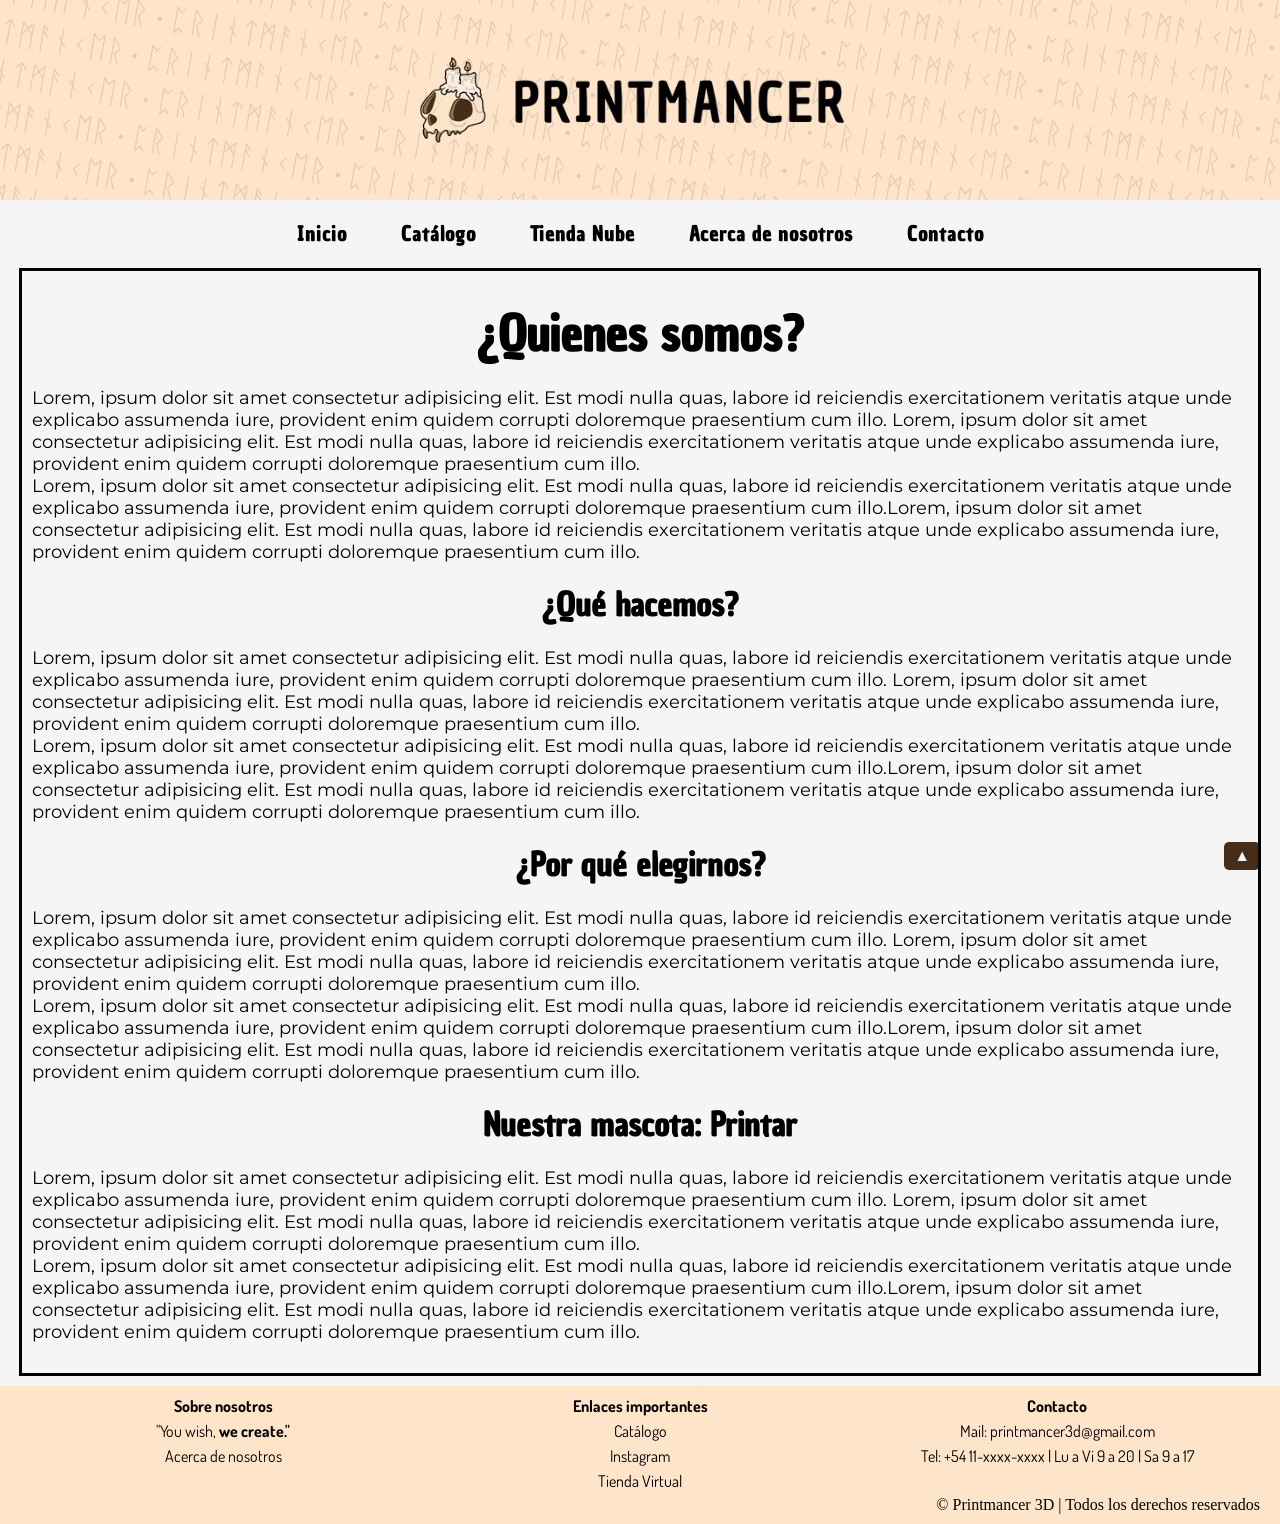
==== acerca.html @ fad7b3ad "Initial commit" ====
<!DOCTYPE html>
<html lang="en">

<head>
    <meta charset="UTF-8">
    <meta name="viewport" content="width=device-width, initial-scale=1.0">
    <title>Printmancer - Inicio</title>
    <!-- Carga de estilos -->
    <link rel="stylesheet" href="css/style.css">
    <link rel="stylesheet" href="css/headerfooter.css">
    <!-- Carga de scripts -->
    <script src="scripts/script.js"></script>
    <script src="scripts/headerfooter.js"></script>
    <link rel="stylesheet" href="https://fonts.googleapis.com/css?family=Dosis|Montserrat|Chau+Philomene+One">

</head>

<body>
    <a id="top"></a>
    <a href="#top" class="btt">▲</a>
    <header id="header"></header>
    <main>
        <h1>¿Quienes somos?</h1>
        <p>
            Lorem, ipsum dolor sit amet consectetur adipisicing elit. Est modi nulla quas, labore id reiciendis exercitationem veritatis atque unde explicabo assumenda iure, provident enim quidem corrupti doloremque praesentium cum illo. Lorem, ipsum dolor sit amet consectetur adipisicing elit. Est modi nulla quas, labore id reiciendis exercitationem veritatis atque unde explicabo assumenda iure, provident enim quidem corrupti doloremque praesentium cum illo.<br>
            Lorem, ipsum dolor sit amet consectetur adipisicing elit. Est modi nulla quas, labore id reiciendis exercitationem veritatis atque unde explicabo assumenda iure, provident enim quidem corrupti doloremque praesentium cum illo.Lorem, ipsum dolor sit amet consectetur adipisicing elit. Est modi nulla quas, labore id reiciendis exercitationem veritatis atque unde explicabo assumenda iure, provident enim quidem corrupti doloremque praesentium cum illo.
        </p>

        <h2>¿Qué hacemos?</h2>
        <p>
            Lorem, ipsum dolor sit amet consectetur adipisicing elit. Est modi nulla quas, labore id reiciendis exercitationem veritatis atque unde explicabo assumenda iure, provident enim quidem corrupti doloremque praesentium cum illo. Lorem, ipsum dolor sit amet consectetur adipisicing elit. Est modi nulla quas, labore id reiciendis exercitationem veritatis atque unde explicabo assumenda iure, provident enim quidem corrupti doloremque praesentium cum illo.<br>
            Lorem, ipsum dolor sit amet consectetur adipisicing elit. Est modi nulla quas, labore id reiciendis exercitationem veritatis atque unde explicabo assumenda iure, provident enim quidem corrupti doloremque praesentium cum illo.Lorem, ipsum dolor sit amet consectetur adipisicing elit. Est modi nulla quas, labore id reiciendis exercitationem veritatis atque unde explicabo assumenda iure, provident enim quidem corrupti doloremque praesentium cum illo.
        </p>

        <h2>¿Por qué elegirnos?</h2>
        <p>
            Lorem, ipsum dolor sit amet consectetur adipisicing elit. Est modi nulla quas, labore id reiciendis exercitationem veritatis atque unde explicabo assumenda iure, provident enim quidem corrupti doloremque praesentium cum illo. Lorem, ipsum dolor sit amet consectetur adipisicing elit. Est modi nulla quas, labore id reiciendis exercitationem veritatis atque unde explicabo assumenda iure, provident enim quidem corrupti doloremque praesentium cum illo.<br>
            Lorem, ipsum dolor sit amet consectetur adipisicing elit. Est modi nulla quas, labore id reiciendis exercitationem veritatis atque unde explicabo assumenda iure, provident enim quidem corrupti doloremque praesentium cum illo.Lorem, ipsum dolor sit amet consectetur adipisicing elit. Est modi nulla quas, labore id reiciendis exercitationem veritatis atque unde explicabo assumenda iure, provident enim quidem corrupti doloremque praesentium cum illo.
        </p>
        <h2>Nuestra mascota: Printar</h2>
        <p>
            Lorem, ipsum dolor sit amet consectetur adipisicing elit. Est modi nulla quas, labore id reiciendis exercitationem veritatis atque unde explicabo assumenda iure, provident enim quidem corrupti doloremque praesentium cum illo. Lorem, ipsum dolor sit amet consectetur adipisicing elit. Est modi nulla quas, labore id reiciendis exercitationem veritatis atque unde explicabo assumenda iure, provident enim quidem corrupti doloremque praesentium cum illo.<br>
            Lorem, ipsum dolor sit amet consectetur adipisicing elit. Est modi nulla quas, labore id reiciendis exercitationem veritatis atque unde explicabo assumenda iure, provident enim quidem corrupti doloremque praesentium cum illo.Lorem, ipsum dolor sit amet consectetur adipisicing elit. Est modi nulla quas, labore id reiciendis exercitationem veritatis atque unde explicabo assumenda iure, provident enim quidem corrupti doloremque praesentium cum illo.
        </p>
    </main>

    <footer id="footer"></footer>
</body>

</html>
---- css/style.css ----
��/ *   I n i t i a l   * /  
 *   {  
         m a r g i n :   0 % ;  
         p a d d i n g :   0 % ;  
 }  
  
 b o d y   {  
         b a c k g r o u n d - c o l o r :   # f 5 f 5 f 5 ;  
 }  
  
 b o d y   : : - w e b k i t - s c r o l l b a r   {   w i d t h : 5 p x ;   }  
 b o d y   : : - w e b k i t - s c r o l l b a r - t r a c k   {   b a c k g r o u n d : t r a n s p a r e n t ;   }  
 b o d y   : : - w e b k i t - s c r o l l b a r - t h u m b   {   b a c k g r o u n d : # 4 6 2 d 1 8 ;   }  
  
 / *   M A I N   C S S   * /  
 m a i n {  
         p o s i t i o n :   r e l a t i v e ;  
         m i n - h e i g h t :   1 0 0 v h ;  
         w i d t h :   9 5 % ;  
         m a r g i n :   0   a u t o ;  
         b o r d e r :   # 0 0 0 0 0 0   s o l i d   3 p x ;  
         f o n t - f a m i l y :   ' M o n t s e r r a t ' ,   s a n s - s e r i f ;  
         f o n t - s i z e :   1 8 p x ;  
         p a d d i n g :   1 0 p x ;  
  
 }  
  
 / *   C l a s e   B T T   ( B a c k   t o   T o p )   * /  
 . b t t   {  
         p o s i t i o n :   f i x e d ;  
         b o t t o m :   3 0 p x ;  
         r i g h t :   2 0 p x ;  
         b a c k g r o u n d - c o l o r :   # 4 6 2 d 1 8 ;  
         c o l o r :   # f 5 f 5 f 5 ;  
         p a d d i n g :   5 p x   1 0 p x ;  
         t e x t - d e c o r a t i o n :   n o n e ;  
         b o r d e r - r a d i u s :   5 p x ;  
 }  
  
 m a i n   h 1   {  
         f o n t - f a m i l y :   ' C h a u   P h i l o m e n e   O n e ' ,   s a n s - s e r i f ;  
         f o n t - s i z e :   4 8 p x ;  
         m a r g i n :   2 0 p x   a u t o ;  
         t e x t - a l i g n :   c e n t e r ;  
 }  
  
 m a i n   h 2   {  
         f o n t - f a m i l y :   ' C h a u   P h i l o m e n e   O n e ' ,   s a n s - s e r i f ;  
         f o n t - s i z e :   3 2 p x ;  
         m a r g i n :   2 0 p x   a u t o ;  
         t e x t - a l i g n :   c e n t e r ;  
 }  
  
 m a i n   p   {  
         m a r g i n :   2 0 p x   0 ;  
 }  
  
 / *   C O N T A C T O   * /  
 . c o n t a c t o T e x t o   {  
         d i s p l a y :   i n l i n e - b l o c k ;  
         w i d t h :   8 5 % ;  
         m a r g i n :   2 0 p x   a u t o ;  
         l i n e - h e i g h t :   2 8 p x ;  
 }  
  
 / *   F O R M   C O N T A C T O   * /  
 f o r m   {  
         d i s p l a y :   b l o c k ;  
         w i d t h :   5 0 % ;  
         m a r g i n :   2 0 p x   a u t o ;  
 }  
  
 f o r m   l a b e l   {  
         d i s p l a y :   b l o c k ;  
         m a r g i n :   1 0 p x   a u t o ;  
         a l i g n - i t e m s :   c e n t e r ;  
         t e x t - a l i g n :   c e n t e r ;  
 }  
  
 f o r m   i n p u t   {  
         d i s p l a y :   b l o c k ;  
         w i d t h :   1 0 0 % ;  
         p a d d i n g :   1 0 p x ;  
         m a r g i n :   1 0 p x   a u t o ;  
         b o r d e r :   # a a a   s o l i d   1 p x ;  
         b o r d e r - r a d i u s :   5 p x ;  
 }  
  
 f o r m   t e x t a r e a   {  
         d i s p l a y :   i n l i n e - b l o c k ;  
         w i d t h :   1 0 0 % ;  
         m i n - h e i g h t :   2 0 0 p x ;  
         p a d d i n g :   1 0 p x ;  
         m a r g i n :   1 0 p x   a u t o ;  
         b o r d e r :   # a a a   s o l i d   1 p x ;  
         b o r d e r - r a d i u s :   5 p x ;  
         f o n t - f a m i l y :   ' M o n t s e r r a t ' ,   s a n s - s e r i f ;  
         f o n t - s i z e :   1 6 p x ;  
         l i n e - h e i g h t :   1 6 p x ;  
         r e s i z e :   n o n e ;  
 }  
  
 f o r m   b u t t o n   {  
         d i s p l a y :   b l o c k ;  
         w i d t h :   1 0 0 % ;  
         p a d d i n g :   1 0 p x ;  
         m a r g i n :   2 0 p x   a u t o ;  
         b o r d e r :   n o n e ;  
         b o r d e r - r a d i u s :   5 p x ;  
         b a c k g r o u n d - c o l o r :   # 3 3 3 ;  
         c o l o r :   # f f f ;  
         f o n t - s i z e :   1 8 p x ;  
         c u r s o r :   p o i n t e r ;  
 }  
 / *   F I N   F O R M   C O N T A C T O   * /  
 / *   F I N   C O N T A C T O   * /  
  
 / *   A C E R C A   D E   * /  
  
 / *   F I N   A C E R C A   D E   * /  
  
 / *   C A T A L O G O   * /  
 . c a t a l o g o C o n t a i n e r   {  
         w i d t h :   1 0 0 % ;  
         m a r g i n :   2 0 p x   a u t o ;  
         d i s p l a y :   f l e x ;  
         f l e x - w r a p :   w r a p ;  
         j u s t i f y - c o n t e n t :   c e n t e r ;  
 }  
  
 . c a t a l o g o I t e m   {  
         w i d t h :   2 5 0 p x ;  
         m i n - h e i g h t :   2 0 0 p x ;  
         m a x - h e i g h t :   4 0 0 p x ;  
         o v e r f l o w :   a u t o ;  
         a l i g n - s e l f :   c e n t e r ;  
         m a r g i n :   3 0 p x ;  
         p a d d i n g :   2 0 p x ;  
         d i s p l a y :   i n l i n e - b l o c k ;  
         v e r t i c a l - a l i g n :   t o p ;  
         b o r d e r :   # 0 0 0 0 0 0   s o l i d   1 p x ;  
         f o n t - s i z e :   1 5 p x ;  
 } 
---- css/headerfooter.css ----
��*   {    
         m a r g i n :   0 ;  
         p a d d i n g :   0 ;  
 }  
 / *   H E A D E R   * /  
 . h e a d e r - c o n t a i n e r   {  
         w i d t h :   1 0 0 % ;  
         b a c k g r o u n d - c o l o r :   # f e e 5 c 9   ;  
         p a d d i n g :   0 p x ;  
         p o s i t i o n :   r e l a t i v e ;  
         h e i g h t :   2 0 0 p x ;  
         o v e r f l o w :   h i d d e n ;  
 }  
  
 . r u n a s   {  
         w i d t h :   1 5 0 % ;  
         p o s i t i o n :   a b s o l u t e ;  
         l e f t :   - 2 5 % ;  
         t o p :   - 1 2 0 p x ;  
         f o n t - f a m i l y :   ' C h a u   P h i l o m e n e   O n e ' ,   s a n s - s e r i f ;  
         f o n t - s i z e :   3 0 p x ;  
         o p a c i t y :   0 . 1 ;  
         t r a n s f o r m :   r o t a t e ( 1 0 d e g ) ;  
         o v e r f l o w :   h i d d e n ;  
         w h i t e - s p a c e :   n o w r a p ;  
         t e x t - a l i g n :   c e n t e r ;  
         z - i n d e x :   0 ;  
         u s e r - s e l e c t :   n o n e ;  
 }  
  
 . h e a d e r - c o n t a i n e r   a   i m g   {  
         d i s p l a y :   b l o c k ;  
         p o s i t i o n :   r e l a t i v e ;  
         m a r g i n :   0   a u t o ;  
         z - i n d e x :   1 ;  
 }  
 / *   n a v b a r   * /  
 n a v   {    
         w i d t h :   1 0 0 % ;  
         m a r g i n :   1 0 p x   a u t o ;  
         p a d d i n g :   1 0 p x   0 ;  
         t e x t - a l i g n :   c e n t e r ;  
 }  
 n a v   u l   l i   {  
         l i s t - s t y l e :   n o n e ;  
         d i s p l a y :   i n l i n e - b l o c k ;  
         m a r g i n :   0 p x   2 5 p x ;  
         f o n t - f a m i l y :   ' C h a u   P h i l o m e n e   O n e ' ,   s a n s - s e r i f ;  
         l e t t e r - s p a c i n g :   1 p x ;  
         f o n t - s i z e :   2 0 p x ;  
 }  
  
 n a v   u l   l i   a {  
         t e x t - d e c o r a t i o n :   n o n e ;  
         c o l o r :   b l a c k ;  
         f o n t - w e i g h t :   b o l d ;  
         t r a n s i t i o n - d u r a t i o n :   0 . 5 s ;  
 }  
  
 n a v   u l   l i   a : h o v e r {  
         c o l o r :   # 4 6 2 d 1 8 ;  
         t e x t - s h a d o w :   # f e e 5 c 9   0 p x   0 p x   1 0 p x ;  
 }  
 / *   F I N   H E A D E R   * /  
 / *   F O O T E R   * /  
 . f o o t e r - c o n t a i n e r   {  
         w i d t h :   1 0 0 % ;  
         m a r g i n - t o p :   1 0 p x ;  
         p a d d i n g - t o p :   1 0 p x ;  
         b a c k g r o u n d - c o l o r :   # f e e 5 c 9   ;  
         f o n t - f a m i l y :   ' D o s i s ' ,   s a n s - s e r i f ;  
         f o n t - s i z e :   1 6 p x ;  
 }  
 . f o o t e r - c o l   {  
         m a r g i n :   0   a u t o ;  
         w i d t h :   3 0 % ;  
         p a d d i n g :   0   1 5 p x ;  
         d i s p l a y :   i n l i n e - b l o c k ;  
         v e r t i c a l - a l i g n :   t o p ;  
 }  
 . f o o t e r - c o l   l i ,   . f o o t e r - c o l   p   {  
         l i s t - s t y l e :   n o n e ;  
         m a r g i n :   5 p x   0 ;  
 }  
 . f o o t e r - c o l   l i   a   {  
         t e x t - d e c o r a t i o n :   n o n e ;  
         c o l o r :   b l a c k ;  
 }  
 . f o o t e r - b o t t o m   {    
         t e x t - a l i g n :   r i g h t ;  
         p a d d i n g :   1 0 p x   2 0 p x ;  
         p a d d i n g - t o p :   0 p x ;  
         b a c k g r o u n d - c o l o r :   # f e e 5 c 9 ;  
 }  
 / *   F I N   F O O T E R   * / 
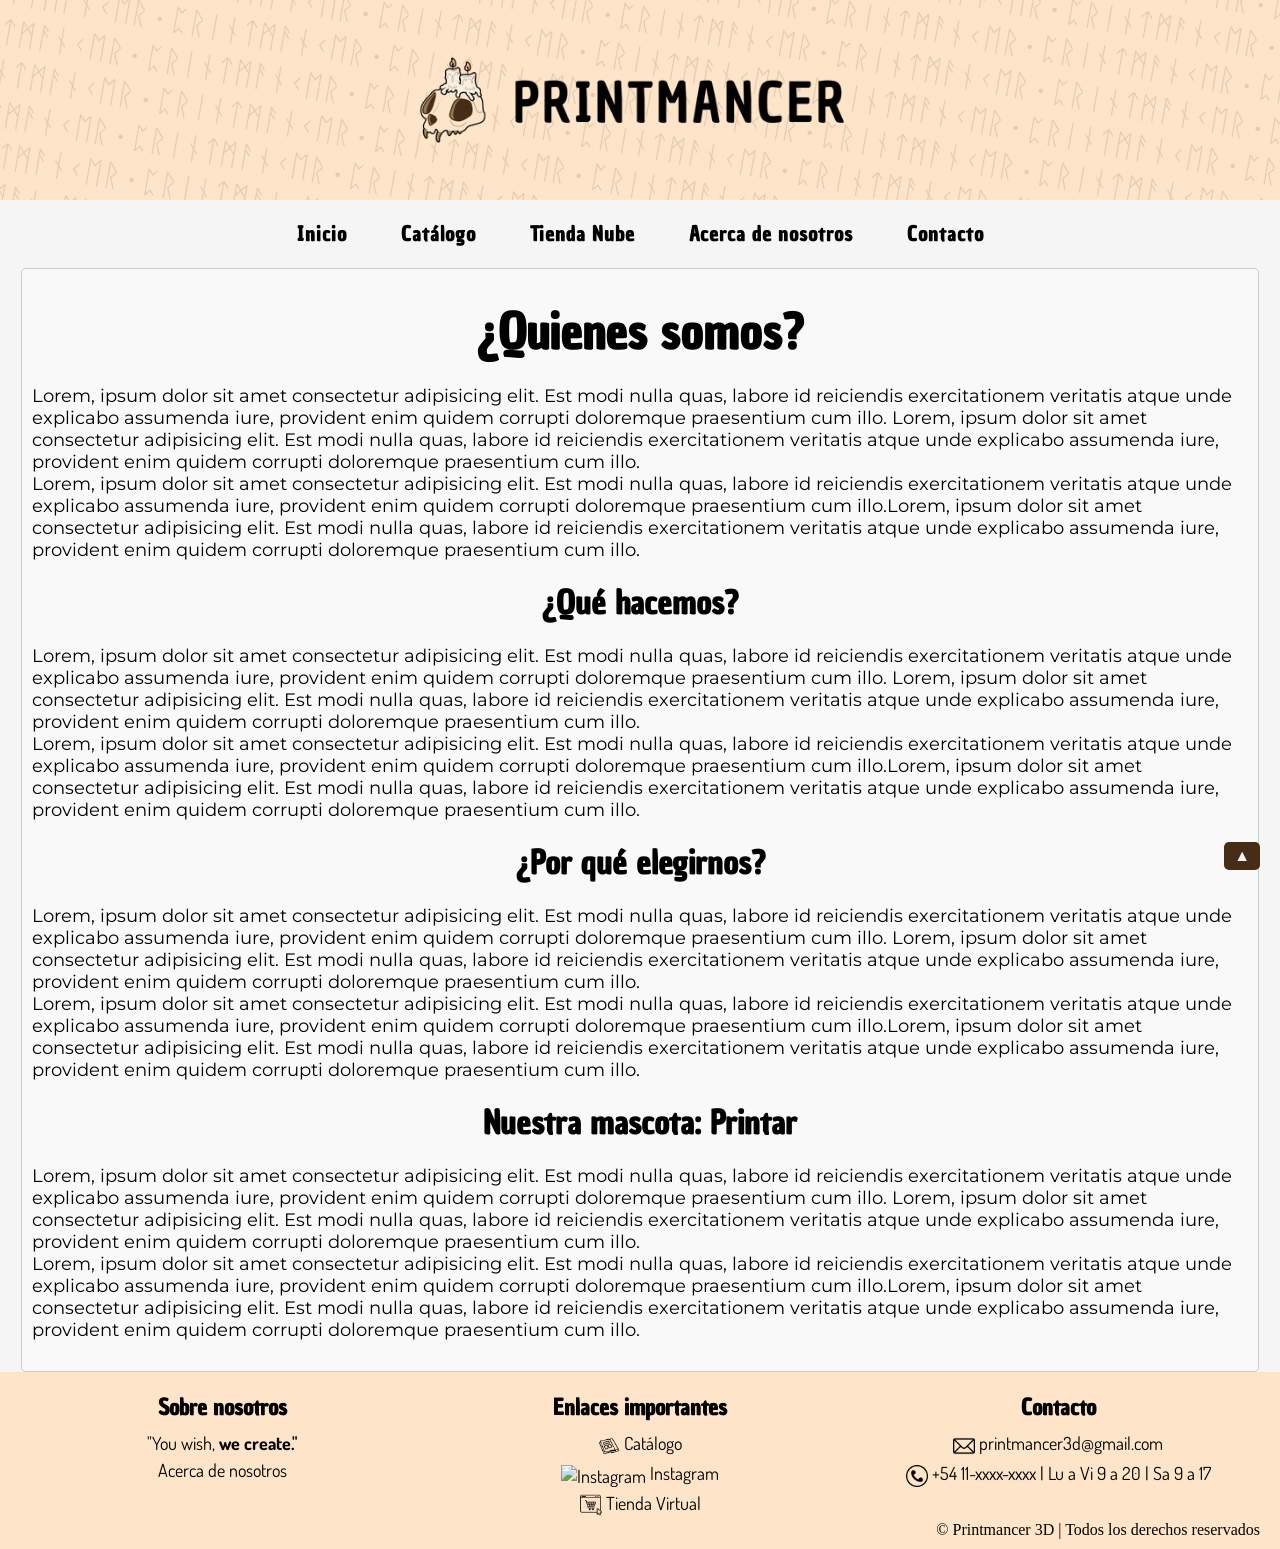
==== commit 2b86eaa2: "Agregado archivos faltantes" ====
--- a/acerca.html
+++ b/acerca.html
@@ -6,13 +6,14 @@
     <meta name="viewport" content="width=device-width, initial-scale=1.0">
     <title>Printmancer - Inicio</title>
     <!-- Carga de estilos -->
-    <link rel="stylesheet" href="css/style.css">
-    <link rel="stylesheet" href="css/headerfooter.css">
+    <link rel="stylesheet" href="/css/style.css">
+    <link rel="stylesheet" href="/css/headerfooter.css">
     <!-- Carga de scripts -->
-    <script src="scripts/script.js"></script>
-    <script src="scripts/headerfooter.js"></script>
+    <script src="/scripts/calculadora.js"></script>
+    <script src="/scripts/carrito.js"></script>
+    <script src="/scripts/headerfooter.js"></script>
+    <!-- FONTS -->
     <link rel="stylesheet" href="https://fonts.googleapis.com/css?family=Dosis|Montserrat|Chau+Philomene+One">
-
 </head>
 
 <body>
--- a/css/style.css
+++ b/css/style.css
@@ -38,7 +38,11 @@
  
          m a r g i n :   0   a u t o ;   
-         b o r d e r :   # 0 0 0 0 0 0   s o l i d   3 p x ; +         b o r d e r :   1 p x   s o l i d   # c c c ; + 
+         b o r d e r - r a d i u s :   5 p x ; + 
+         b a c k g r o u n d - c o l o r :   # f 9 f 9 f 9 ;   
          f o n t - f a m i l y :   ' M o n t s e r r a t ' ,   s a n s - s e r i f ;   
@@ -72,214 +76,252 @@
  
          b o r d e r - r a d i u s :   5 p x ;   
+         z - i n d e x :   1 0 0 0 ; + 
+ } + 
+ + 
+ m a i n   h 1 ,   m a i n   h 2 ,   m a i n   h 3   { + 
+         f o n t - f a m i l y :   ' C h a u   P h i l o m e n e   O n e ' ,   s a n s - s e r i f ; + 
+         m a r g i n :   2 0 p x   a u t o ; + 
+         t e x t - a l i g n :   c e n t e r ; + 
  }   
    
  m a i n   h 1   {   
-         f o n t - f a m i l y :   ' C h a u   P h i l o m e n e   O n e ' ,   s a n s - s e r i f ; - 
          f o n t - s i z e :   4 8 p x ;   
+ } + 
+ + 
+ m a i n   h 2   { + 
+         f o n t - s i z e :   3 2 p x ; + 
+ } + 
+ + 
+ m a i n   h 3   { + 
+         f o n t - s i z e :   2 4 p x ; + 
+ } + 
+ + 
+ m a i n   p   { + 
+         m a r g i n :   2 0 p x   0 ; + 
+ } + 
+ + 
+ / *   C O N T A C T O   * / + 
+ . c o n t a c t o T e x t o   { + 
+         d i s p l a y :   i n l i n e - b l o c k ; + 
+         m a r g i n :   2 0 p x   5 0 p x   2 0 p x   5 0 p x ; + 
+         l i n e - h e i g h t :   2 8 p x ; + 
+ } + 
+ + 
+ . c o n t a c t o I m g { + 
+         d i s p l a y :   i n l i n e - b l o c k ; + 
+         p o s i t i o n :   r e l a t i v e ; + 
+         w i d t h :   4 0 0 p x ; + 
+         t o p :   2 0 p x ; + 
+         l e f t :   1 0 0 p x ; + 
+ } + 
+ + 
+ / *   F O R M   C O N T A C T O   * / + 
+ f o r m   { + 
+         d i s p l a y :   i n l i n e - b l o c k ; + 
+         m a x - w i d t h :   7 2 0 p x ; + 
+         w i d t h :   1 0 0 % ; + 
+         m a r g i n :   2 0 p x   1 0 p x   2 0 p x   5 0 p x ; + 
+ + 
+ } + 
+ + 
+ f o r m   l a b e l   { + 
+         d i s p l a y :   b l o c k ; + 
+         m a r g i n :   1 0 p x   a u t o ; + 
+         w i d t h :   1 0 0 % ; + 
+         a l i g n - i t e m s :   c e n t e r ; + 
+         t e x t - a l i g n :   c e n t e r ; + 
+         f o n t - f a m i l y :   " C h a u   P h i l o m e n e   O n e " ,   s e r i f ; + 
+         l e t t e r - s p a c i n g :   2 p x ; + 
+ } + 
+ + 
+ f o r m   i n p u t   { + 
+         d i s p l a y :   b l o c k ; + 
+         m a x - w i d t h :   7 0 0 p x ; + 
+         w i d t h :   1 0 0 % ; + 
+         p a d d i n g :   1 0 p x ; + 
+         m a r g i n :   1 0 p x   a u t o ; + 
+         b o r d e r :   # a a a   s o l i d   1 p x ; + 
+         b o r d e r - r a d i u s :   5 p x ; + 
+ } + 
+ + 
+ f o r m   t e x t a r e a   { + 
+         d i s p l a y :   i n l i n e - b l o c k ; + 
+         m a x - w i d t h :   7 0 0 p x ; + 
+         w i d t h :   1 0 0 % ; + 
+         m i n - h e i g h t :   1 0 0 p x ; + 
+         p a d d i n g :   1 0 p x ; + 
+         m a r g i n :   1 0 p x   a u t o ; + 
+         b o r d e r :   # a a a   s o l i d   1 p x ; + 
+         b o r d e r - r a d i u s :   5 p x ; + 
+         f o n t - f a m i l y :   ' M o n t s e r r a t ' ,   s a n s - s e r i f ; + 
+         f o n t - s i z e :   1 6 p x ; + 
+         l i n e - h e i g h t :   1 6 p x ; + 
+         r e s i z e :   n o n e ; + 
+ } + 
+ + 
+ f o r m   b u t t o n   { + 
+         d i s p l a y :   b l o c k ; + 
+         w i d t h :   1 0 0 % ; + 
+         p a d d i n g :   1 0 p x ; + 
          m a r g i n :   2 0 p x   a u t o ;   
+         b o r d e r :   n o n e ; + 
+         b o r d e r - r a d i u s :   5 p x ; + 
+         b a c k g r o u n d - c o l o r :   # 3 3 3 ; + 
+         c o l o r :   # f f f ; + 
+         f o n t - s i z e :   1 8 p x ; + 
+         c u r s o r :   p o i n t e r ; + 
+ } + 
+ / *   F I N   F O R M   C O N T A C T O   * / + 
+ / *   F I N   C O N T A C T O   * / + 
+ + 
+ / *   A C E R C A   D E   * / + 
+ + 
+ / *   F I N   A C E R C A   D E   * / + 
+ + 
+ / *   C A T A L O G O   * / + 
+ . c a t a l o g o C o n t a i n e r   { + 
+         w i d t h :   1 0 0 % ; + 
+         m a r g i n :   2 0 p x   a u t o ; + 
+         d i s p l a y :   f l e x ; + 
+         f l e x - w r a p :   w r a p ; + 
+         j u s t i f y - c o n t e n t :   c e n t e r ; + 
+ } + 
+ + 
+ . c a t a l o g o I t e m   { + 
+         w i d t h :   2 0 % ; + 
+         m i n - w i d t h :   2 5 0 p x ; + 
+         m i n - h e i g h t :   2 0 0 p x ; + 
+         a l i g n - s e l f :   c e n t e r ; + 
          t e x t - a l i g n :   c e n t e r ;   
- } - 
- - 
- m a i n   h 2   { - 
-         f o n t - f a m i l y :   ' C h a u   P h i l o m e n e   O n e ' ,   s a n s - s e r i f ; - 
-         f o n t - s i z e :   3 2 p x ; - 
-         m a r g i n :   2 0 p x   a u t o ; - 
-         t e x t - a l i g n :   c e n t e r ; - 
- } - 
- - 
- m a i n   p   { - 
-         m a r g i n :   2 0 p x   0 ; - 
- } - 
- - 
- / *   C O N T A C T O   * / - 
- . c o n t a c t o T e x t o   { - 
-         d i s p l a y :   i n l i n e - b l o c k ; - 
-         w i d t h :   8 5 % ; - 
-         m a r g i n :   2 0 p x   a u t o ; - 
-         l i n e - h e i g h t :   2 8 p x ; - 
- } - 
- - 
- / *   F O R M   C O N T A C T O   * / - 
- f o r m   { - 
-         d i s p l a y :   b l o c k ; - 
-         w i d t h :   5 0 % ; - 
-         m a r g i n :   2 0 p x   a u t o ; - 
- } - 
- - 
- f o r m   l a b e l   { - 
-         d i s p l a y :   b l o c k ; - 
-         m a r g i n :   1 0 p x   a u t o ; - 
-         a l i g n - i t e m s :   c e n t e r ; - 
-         t e x t - a l i g n :   c e n t e r ; - 
- } - 
- - 
- f o r m   i n p u t   { - 
-         d i s p l a y :   b l o c k ; - 
-         w i d t h :   1 0 0 % ; - 
-         p a d d i n g :   1 0 p x ; - 
-         m a r g i n :   1 0 p x   a u t o ; - 
-         b o r d e r :   # a a a   s o l i d   1 p x ; - 
-         b o r d e r - r a d i u s :   5 p x ; - 
- } - 
- - 
- f o r m   t e x t a r e a   { - 
-         d i s p l a y :   i n l i n e - b l o c k ; - 
-         w i d t h :   1 0 0 % ; - 
-         m i n - h e i g h t :   2 0 0 p x ; - 
-         p a d d i n g :   1 0 p x ; - 
-         m a r g i n :   1 0 p x   a u t o ; - 
-         b o r d e r :   # a a a   s o l i d   1 p x ; - 
-         b o r d e r - r a d i u s :   5 p x ; - 
-         f o n t - f a m i l y :   ' M o n t s e r r a t ' ,   s a n s - s e r i f ; +         m a r g i n :   1 0 p x ; + 
+         p a d d i n g :   2 0 p x ; + 
+         d i s p l a y :   i n l i n e - b l o c k ; + 
+         v e r t i c a l - a l i g n :   t o p ; + 
+         b o r d e r :   # 0 0 0 0 0 0   s o l i d   1 p x ;   
          f o n t - s i z e :   1 6 p x ;   
-         l i n e - h e i g h t :   1 6 p x ; - 
-         r e s i z e :   n o n e ; - 
- } - 
- - 
- f o r m   b u t t o n   { - 
-         d i s p l a y :   b l o c k ; - 
-         w i d t h :   1 0 0 % ; - 
-         p a d d i n g :   1 0 p x ; - 
-         m a r g i n :   2 0 p x   a u t o ; - 
-         b o r d e r :   n o n e ; - 
-         b o r d e r - r a d i u s :   5 p x ; - 
-         b a c k g r o u n d - c o l o r :   # 3 3 3 ; - 
-         c o l o r :   # f f f ; - 
-         f o n t - s i z e :   1 8 p x ; - 
-         c u r s o r :   p o i n t e r ; - 
- } - 
- / *   F I N   F O R M   C O N T A C T O   * / - 
- / *   F I N   C O N T A C T O   * / - 
- - 
- / *   A C E R C A   D E   * / - 
- - 
- / *   F I N   A C E R C A   D E   * / - 
- - 
- / *   C A T A L O G O   * / - 
- . c a t a l o g o C o n t a i n e r   { - 
-         w i d t h :   1 0 0 % ; - 
-         m a r g i n :   2 0 p x   a u t o ; - 
-         d i s p l a y :   f l e x ; - 
-         f l e x - w r a p :   w r a p ; - 
-         j u s t i f y - c o n t e n t :   c e n t e r ; - 
- } - 
- - 
- . c a t a l o g o I t e m   { - 
-         w i d t h :   2 5 0 p x ; - 
-         m i n - h e i g h t :   2 0 0 p x ; - 
-         m a x - h e i g h t :   4 0 0 p x ; - 
-         o v e r f l o w :   a u t o ; - 
-         a l i g n - s e l f :   c e n t e r ; - 
-         m a r g i n :   3 0 p x ; - 
-         p a d d i n g :   2 0 p x ; - 
-         d i s p l a y :   i n l i n e - b l o c k ; - 
-         v e r t i c a l - a l i g n :   t o p ; - 
-         b o r d e r :   # 0 0 0 0 0 0   s o l i d   1 p x ; - 
-         f o n t - s i z e :   1 5 p x ; - 
  } 
--- a/css/headerfooter.css
+++ b/css/headerfooter.css
@@ -8,6 +8,22 @@
  
  / *   H E A D E R   * /   
+ + 
+ h e a d e r # h e a d e r   { + 
+         w i d t h :   1 0 0 % ; + 
+         m i n - h e i g h t :   2 5 0 p x ; + 
+         p o s i t i o n :   r e l a t i v e ; + 
+         o v e r f l o w :   h i d d e n ; + 
+ } + 
+ + 
  . h e a d e r - c o n t a i n e r   {   
          w i d t h :   1 0 0 % ; @@ -128,6 +144,22 @@
  
  / *   F O O T E R   * /   
+ f o o t e r # f o o t e r   { + 
+         w i d t h :   1 0 0 % ; + 
+         b a c k g r o u n d - c o l o r :   # f e e 5 c 9   ; + 
+         p o s i t i o n :   r e l a t i v e ; + 
+         o v e r f l o w :   h i d d e n ; + 
+         m i n - h e i g h t :   1 5 0 p x ; + 
+ } + 
+ + 
  . f o o t e r - c o n t a i n e r   {   
          w i d t h :   1 0 0 % ; @@ -140,7 +172,7 @@
  
          f o n t - f a m i l y :   ' D o s i s ' ,   s a n s - s e r i f ;   
-         f o n t - s i z e :   1 6 p x ; +         f o n t - s i z e :   1 8 p x ;   
  }   
@@ -158,6 +190,28 @@
  
  }   
+ + 
+ . f o o t e r - c o l   h 4   { + 
+         f o n t - f a m i l y :   ' C h a u   P h i l o m e n e   O n e ' ,   s a n s - s e r i f ; + 
+         f o n t - s i z e :   2 2 p x ; + 
+         m a r g i n - b o t t o m :   1 0 p x ; + 
+ } + 
+ + 
+ . f o o t e r - c o l   i m g   { + 
+         w i d t h :   2 2 p x ; + 
+         v e r t i c a l - a l i g n :   m i d d l e ; + 
+ } + 
  . f o o t e r - c o l   l i ,   . f o o t e r - c o l   p   {   
          l i s t - s t y l e :   n o n e ; 
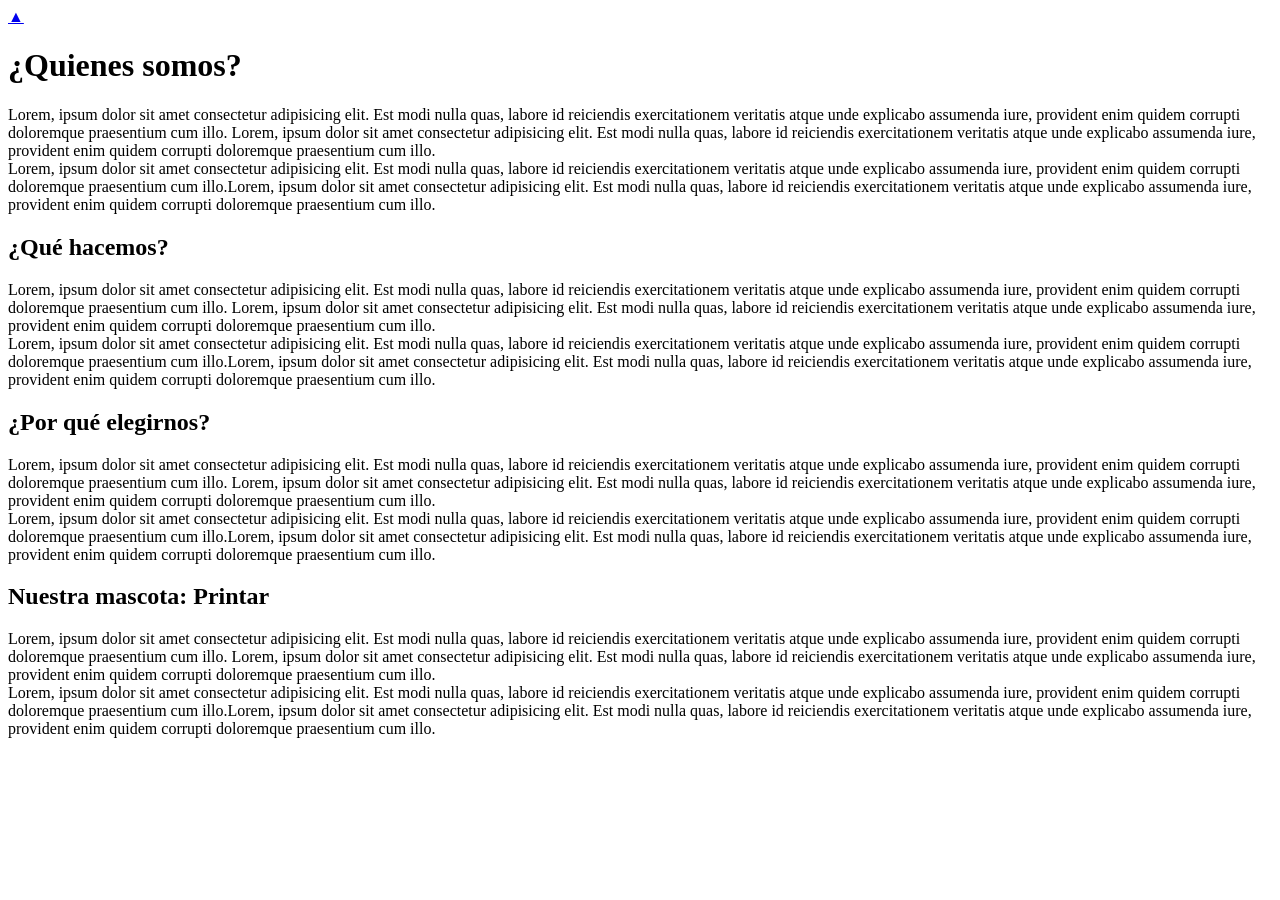
==== commit 53ac308b: "arreglado el tema de links" ====
--- a/acerca.html
+++ b/acerca.html
@@ -6,12 +6,13 @@
     <meta name="viewport" content="width=device-width, initial-scale=1.0">
     <title>Printmancer - Inicio</title>
     <!-- Carga de estilos -->
-    <link rel="stylesheet" href="/css/style.css">
-    <link rel="stylesheet" href="/css/headerfooter.css">
+    <link rel="stylesheet" href="/Printmancer/css/style.css">
+    <link rel="stylesheet" href="/Printmancer/css/headerfooter.css">
+    <link rel="stylesheet" href="/Printmancer/css/carrito.css">
     <!-- Carga de scripts -->
-    <script src="/scripts/calculadora.js"></script>
-    <script src="/scripts/carrito.js"></script>
-    <script src="/scripts/headerfooter.js"></script>
+    <script src="/Printmancer/scripts/calculadora.js"></script>
+    <script src="/Printmancer/scripts/carrito.js"></script>
+    <script src="/Printmancer/scripts/headerfooter.js"></script>
     <!-- FONTS -->
     <link rel="stylesheet" href="https://fonts.googleapis.com/css?family=Dosis|Montserrat|Chau+Philomene+One">
 </head>
